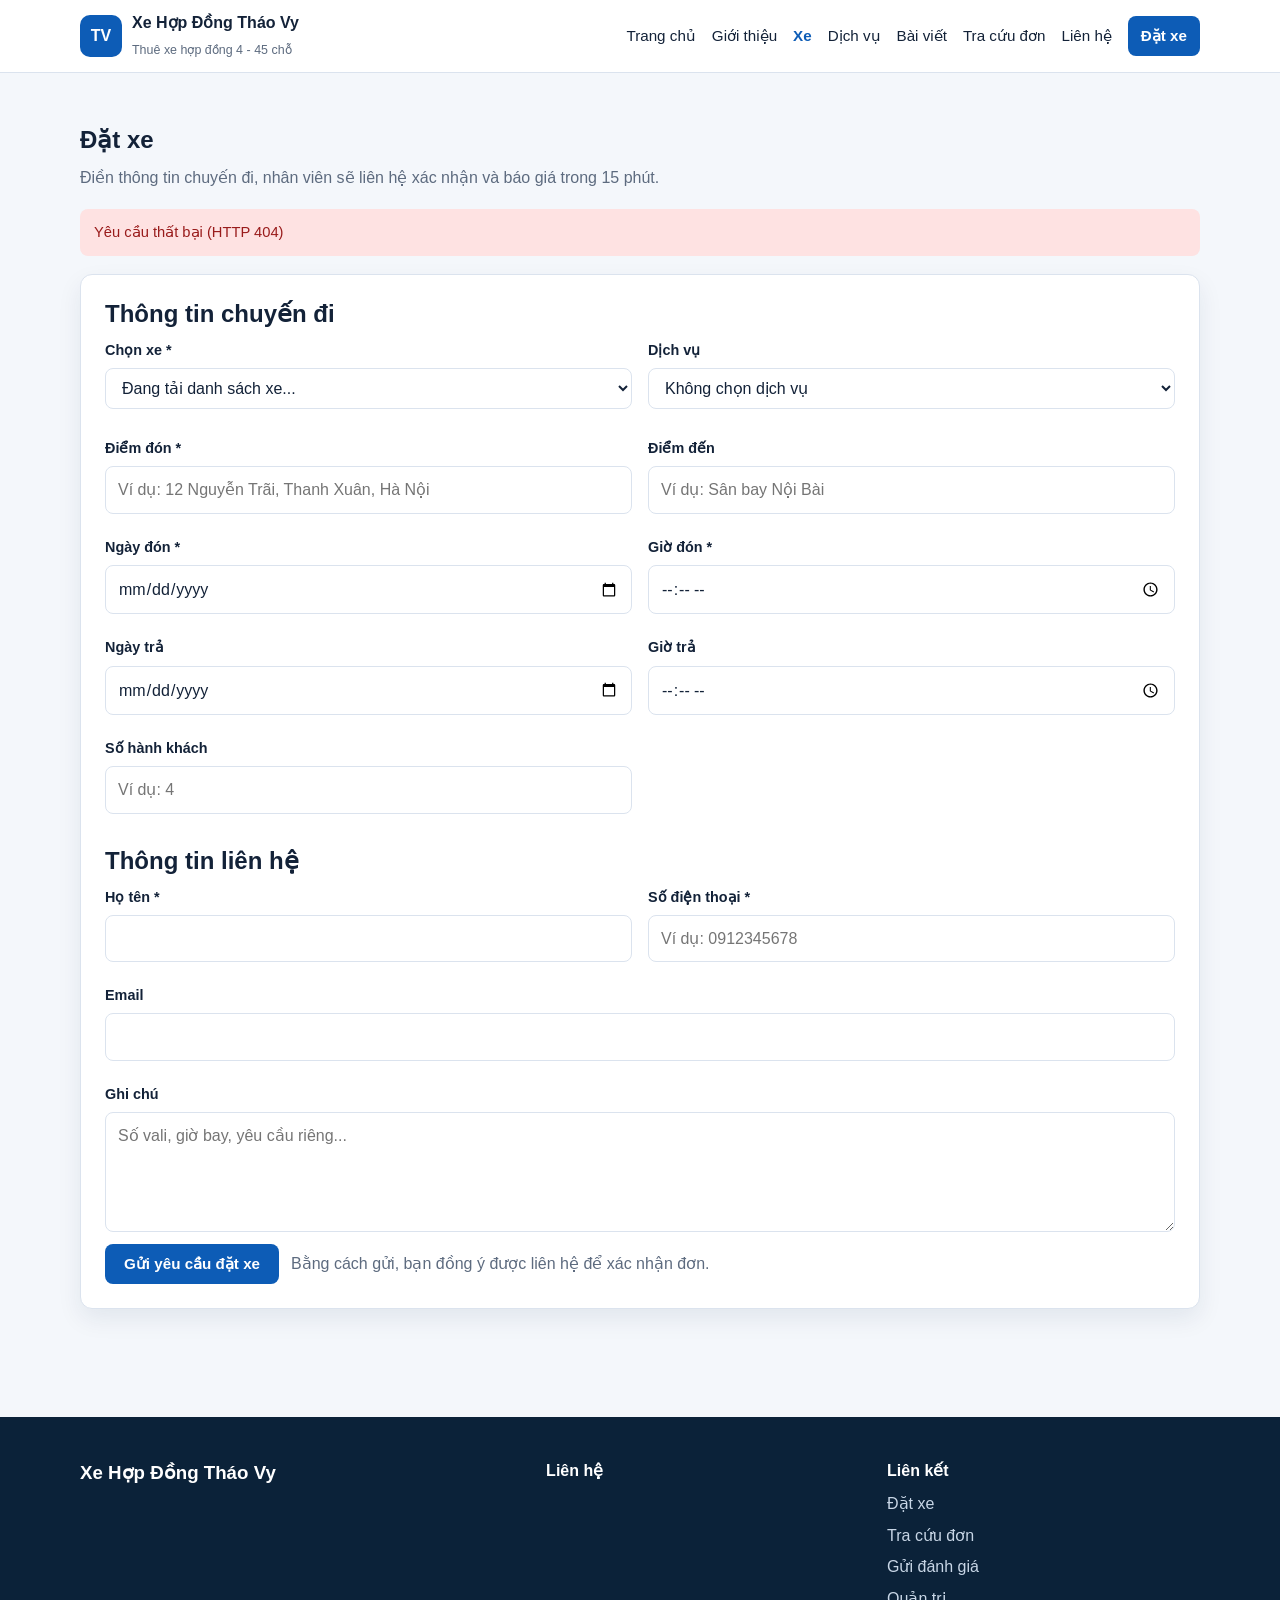
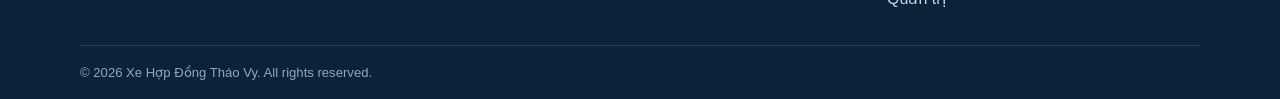
==== frontend/pages/booking/index.html @ 65bd3d8a "cập nhật các hàm backend" ====
<!doctype html>
<html lang="vi">
<head>
    <meta charset="utf-8">
    <meta name="viewport" content="width=device-width, initial-scale=1">
    <title>Đặt xe — Xe Hợp Đồng Tháo Vy</title>
    <link rel="stylesheet" href="../../assets/css/app.css">
</head>
<body>
<div id="site-header"></div>

<main class="site-main">
    <section class="section">
        <div class="container">
            <h1>Đặt xe</h1>
            <p class="muted">Điền thông tin chuyến đi, nhân viên sẽ liên hệ xác nhận và báo giá trong 15 phút.</p>
            <div id="page-alert" class="alert-slot"></div>

            <form class="form-card" id="booking-form" style="margin-top:18px" novalidate>
                <h2>Thông tin chuyến đi</h2>
                <div class="form-grid">
                    <label class="field">
                        <span>Chọn xe *</span>
                        <select name="vehicle_id" id="vehicle-select" required>
                            <option value="">Đang tải danh sách xe...</option>
                        </select>
                        <small class="field-hint" id="vehicle-hint"></small>
                        <small class="field-error" data-error="vehicle_id"></small>
                    </label>
                    <label class="field">
                        <span>Dịch vụ</span>
                        <select name="service_id" id="service-select">
                            <option value="">Không chọn dịch vụ</option>
                        </select>
                        <small class="field-error" data-error="service_id"></small>
                    </label>
                    <label class="field">
                        <span>Điểm đón *</span>
                        <input type="text" name="pickup_location" maxlength="255" placeholder="Ví dụ: 12 Nguyễn Trãi, Thanh Xuân, Hà Nội" required>
                        <small class="field-error" data-error="pickup_location"></small>
                    </label>
                    <label class="field">
                        <span>Điểm đến</span>
                        <input type="text" name="dropoff_location" maxlength="255" placeholder="Ví dụ: Sân bay Nội Bài">
                        <small class="field-error" data-error="dropoff_location"></small>
                    </label>
                    <label class="field">
                        <span>Ngày đón *</span>
                        <input type="date" name="pickup_date" id="pickup-date" required>
                        <small class="field-error" data-error="pickup_date"></small>
                    </label>
                    <label class="field">
                        <span>Giờ đón *</span>
                        <input type="time" name="pickup_time" required>
                        <small class="field-error" data-error="pickup_time"></small>
                    </label>
                    <label class="field">
                        <span>Ngày trả</span>
                        <input type="date" name="return_date" id="return-date">
                        <small class="field-error" data-error="return_date"></small>
                    </label>
                    <label class="field">
                        <span>Giờ trả</span>
                        <input type="time" name="return_time">
                        <small class="field-error" data-error="return_time"></small>
                    </label>
                    <label class="field">
                        <span>Số hành khách</span>
                        <input type="number" name="number_of_passengers" id="passengers" min="1" step="1" placeholder="Ví dụ: 4">
                        <small class="field-error" data-error="number_of_passengers"></small>
                    </label>
                </div>

                <h2 style="margin-top:26px">Thông tin liên hệ</h2>
                <div class="form-grid">
                    <label class="field">
                        <span>Họ tên *</span>
                        <input type="text" name="customer_name" maxlength="100" required>
                        <small class="field-error" data-error="customer_name"></small>
                    </label>
                    <label class="field">
                        <span>Số điện thoại *</span>
                        <input type="tel" name="customer_phone" maxlength="20" placeholder="Ví dụ: 0912345678" required>
                        <small class="field-error" data-error="customer_phone"></small>
                    </label>
                    <label class="field span-2">
                        <span>Email</span>
                        <input type="email" name="customer_email" maxlength="255">
                        <small class="field-error" data-error="customer_email"></small>
                    </label>
                    <label class="field span-2">
                        <span>Ghi chú</span>
                        <textarea name="notes" maxlength="2000" placeholder="Số vali, giờ bay, yêu cầu riêng..."></textarea>
                        <small class="field-error" data-error="notes"></small>
                    </label>
                </div>

                <div class="form-actions">
                    <button class="btn btn-primary" type="submit" id="submit-btn">Gửi yêu cầu đặt xe</button>
                    <span class="muted">Bằng cách gửi, bạn đồng ý được liên hệ để xác nhận đơn.</span>
                </div>
            </form>
        </div>
    </section>
</main>

<div id="site-footer"></div>
<script type="module" src="../../assets/js/pages/booking.js"></script>
</body>
</html>
---- frontend/assets/css/app.css ----
:root {
  --blue: #0d5cb6;
  --blue-dark: #083a75;
  --ink: #132238;
  --muted: #5d6b7f;
  --line: #dbe3ee;
  --bg: #f4f7fb;
  --white: #ffffff;
  --radius: 12px;
  --shadow: 0 10px 24px rgba(15, 42, 74, 0.08);
}

* { box-sizing: border-box; }

body {
  margin: 0;
  font-family: "Segoe UI", Roboto, "Helvetica Neue", Arial, sans-serif;
  color: var(--ink);
  background: var(--bg);
  line-height: 1.6;
}

a { color: var(--blue); text-decoration: none; }
a:hover { text-decoration: underline; }
img { display: block; max-width: 100%; }
h1, h2, h3, h4 { line-height: 1.25; margin: 0 0 10px; }
p { margin: 0 0 10px; }

.container { width: min(1120px, 92%); margin: 0 auto; }
.muted { color: var(--muted); }
.text-center { text-align: center; }

/* Header */
.site-header {
  position: sticky;
  top: 0;
  z-index: 30;
  background: var(--white);
  border-bottom: 1px solid var(--line);
}

.header-inner {
  display: flex;
  align-items: center;
  gap: 18px;
  min-height: 72px;
}

.brand { display: flex; align-items: center; gap: 10px; color: var(--ink); }
.brand:hover { text-decoration: none; }
.brand-mark {
  width: 42px;
  height: 42px;
  border-radius: 10px;
  background: var(--blue);
  color: #fff;
  display: grid;
  place-items: center;
  font-weight: 700;
}
.brand strong { display: block; font-size: 1rem; }
.brand small { color: var(--muted); font-size: 0.78rem; }

.site-nav { display: flex; gap: 16px; align-items: center; margin-left: auto; }
.site-nav a { color: var(--ink); font-size: 0.95rem; }
.site-nav a.active { color: var(--blue); font-weight: 600; }
.site-nav a.btn { color: #fff; }

.header-hotline { display: flex; flex-direction: column; text-align: right; }
.header-hotline small { color: var(--muted); font-size: 0.75rem; }
.header-hotline strong { color: var(--blue); }

.nav-toggle {
  display: none;
  margin-left: auto;
  border: 1px solid var(--line);
  background: var(--white);
  border-radius: 8px;
  width: 40px;
  height: 40px;
  font-size: 1.1rem;
  cursor: pointer;
}

/* Buttons */
.btn {
  display: inline-flex;
  align-items: center;
  justify-content: center;
  gap: 6px;
  border: 1px solid transparent;
  border-radius: 8px;
  padding: 10px 18px;
  font-size: 0.95rem;
  font-weight: 600;
  cursor: pointer;
  transition: background 0.15s, color 0.15s;
}
.btn:hover { text-decoration: none; }
.btn-primary { background: var(--blue); color: #fff; }
.btn-primary:hover { background: var(--blue-dark); }
.btn-outline { background: transparent; border-color: var(--blue); color: var(--blue); }
.btn-outline:hover { background: #e8f1fb; }
.btn-light { background: #fff; color: var(--blue-dark); }
.btn-sm { padding: 7px 12px; font-size: 0.85rem; }
.btn-block { width: 100%; }
.btn[disabled] { opacity: 0.6; cursor: not-allowed; }

/* Hero */
.hero {
  background: linear-gradient(135deg, #0b2f5e, #0d5cb6 60%, #1173d4);
  color: #fff;
  padding: 64px 0;
}
.hero h1 { font-size: clamp(1.8rem, 3.6vw, 2.6rem); max-width: 720px; }
.hero p { color: #dbe9fb; max-width: 640px; }
.eyebrow {
  display: inline-block;
  margin-bottom: 12px;
  color: #f5c86b;
  letter-spacing: 0.14em;
  font-size: 0.75rem;
  font-weight: 700;
}
.hero-actions { display: flex; flex-wrap: wrap; gap: 12px; margin: 22px 0; }
.hero-actions .btn-outline { border-color: #fff; color: #fff; }
.hero-actions .btn-outline:hover { background: rgba(255, 255, 255, 0.12); }
.hero-facts { display: flex; flex-wrap: wrap; gap: 18px; color: #cfe1f8; font-size: 0.9rem; }

/* Sections */
.section { padding: 52px 0; }
.section-alt { background: #eaf2fb; }
.section-head {
  display: flex;
  align-items: baseline;
  justify-content: space-between;
  gap: 16px;
  margin-bottom: 22px;
}
.section-head h2 { margin: 0; font-size: 1.5rem; }

/* Grid & cards */
.grid { display: grid; gap: 20px; }
.grid-2 { grid-template-columns: repeat(2, 1fr); }
.grid-3 { grid-template-columns: repeat(3, 1fr); }
.grid-4 { grid-template-columns: repeat(4, 1fr); }

.card {
  background: var(--white);
  border: 1px solid var(--line);
  border-radius: var(--radius);
  overflow: hidden;
  display: flex;
  flex-direction: column;
  box-shadow: var(--shadow);
}
.card-body { padding: 16px; display: flex; flex-direction: column; gap: 8px; flex: 1; }
.card-body h3 { margin: 0; font-size: 1.05rem; }
.card-top { display: flex; align-items: flex-start; justify-content: space-between; gap: 8px; }
.card-meta { color: var(--muted); font-size: 0.85rem; margin: 0; }
.card-foot { margin-top: auto; display: flex; align-items: center; justify-content: space-between; gap: 10px; }
.price { color: #c2410c; font-weight: 700; }

.media {
  aspect-ratio: 16 / 10;
  background: #dfe9f5;
  display: grid;
  place-items: center;
  overflow: hidden;
}
.media img { width: 100%; height: 100%; object-fit: cover; }
.media--empty { color: #8aa3bf; font-weight: 700; letter-spacing: 0.08em; }

.type-card { text-align: center; }
.type-card .card-body { align-items: center; }
.type-card .type-seats { font-size: 1.4rem; font-weight: 700; color: var(--blue); }

/* Badges */
.badge {
  display: inline-block;
  border-radius: 999px;
  padding: 3px 10px;
  font-size: 0.75rem;
  font-weight: 600;
  white-space: nowrap;
}
.badge--warning { background: #fef3c7; color: #92400e; }
.badge--info { background: #dbeafe; color: #1e40af; }
.badge--success { background: #d1fae5; color: #065f46; }
.badge--danger { background: #fee2e2; color: #991b1b; }
.badge--neutral { background: #e5e7eb; color: #374151; }

/* Alerts */
.alert-slot { margin-top: 18px; }
.alert { border-radius: 8px; padding: 12px 14px; font-size: 0.92rem; }
.alert--error { background: #fee2e2; color: #991b1b; }
.alert--success { background: #d1fae5; color: #065f46; }
.alert--info { background: #dbeafe; color: #1e40af; }

/* Forms */
.form-card {
  background: var(--white);
  border: 1px solid var(--line);
  border-radius: var(--radius);
  padding: 24px;
  box-shadow: var(--shadow);
}
.form-grid { display: grid; grid-template-columns: repeat(2, 1fr); gap: 16px; }
.field { display: flex; flex-direction: column; gap: 6px; }
.field > span { font-weight: 600; font-size: 0.9rem; }
.field input, .field select, .field textarea {
  width: 100%;
  border: 1px solid var(--line);
  border-radius: 8px;
  padding: 10px 12px;
  font: inherit;
  background: #fff;
  color: var(--ink);
}
.field textarea { min-height: 120px; resize: vertical; }
.field input:focus, .field select:focus, .field textarea:focus {
  outline: 2px solid #b9d4f4;
  border-color: var(--blue);
}
.field-hint { color: var(--muted); font-size: 0.8rem; }
.field-error { color: #b91c1c; font-size: 0.82rem; }
.span-2 { grid-column: span 2; }
.form-actions { display: flex; gap: 12px; align-items: center; margin-top: 6px; }

.rating-input { display: flex; gap: 8px; flex-wrap: wrap; }
.rating-input label {
  display: inline-flex;
  align-items: center;
  gap: 6px;
  border: 1px solid var(--line);
  border-radius: 8px;
  padding: 8px 12px;
  cursor: pointer;
  background: #fff;
}

/* Detail */
.detail-grid { display: grid; grid-template-columns: 2fr 1fr; gap: 24px; align-items: start; }
.info-card {
  background: var(--white);
  border: 1px solid var(--line);
  border-radius: var(--radius);
  padding: 20px;
  box-shadow: var(--shadow);
}
.info-list { display: grid; grid-template-columns: repeat(2, 1fr); gap: 12px 20px; margin: 0; }
.info-list dt { color: var(--muted); font-size: 0.82rem; }
.info-list dd { margin: 2px 0 0; font-weight: 600; }
.detail-actions { display: flex; flex-wrap: wrap; gap: 10px; margin-top: 16px; }

/* Reviews */
.review { border-top: 1px solid var(--line); padding: 14px 0; }
.review:first-of-type { border-top: 0; }
.review-head { display: flex; justify-content: space-between; gap: 12px; margin-bottom: 4px; }
.stars { color: #f59e0b; letter-spacing: 0.08em; }

/* Pagination */
.pagination { display: flex; gap: 8px; justify-content: center; margin-top: 26px; flex-wrap: wrap; }
.pagination a, .pagination span {
  min-width: 38px;
  text-align: center;
  padding: 7px 12px;
  border: 1px solid var(--line);
  border-radius: 8px;
  background: #fff;
  color: var(--ink);
}
.pagination .current { background: var(--blue); border-color: var(--blue); color: #fff; font-weight: 600; }

/* CTA */
.cta-band { background: linear-gradient(135deg, #0b2f5e, #0d5cb6); color: #fff; padding: 44px 0; }
.cta-inner { display: flex; align-items: center; justify-content: space-between; gap: 20px; flex-wrap: wrap; }
.cta-inner h2 { margin: 0 0 4px; }
.cta-inner p { margin: 0; color: #dbe9fb; }

/* Prose */
.prose { background: #fff; border: 1px solid var(--line); border-radius: var(--radius); padding: 24px; }
.prose img { margin: 16px 0; border-radius: 8px; }

/* Empty state */
.empty {
  padding: 28px;
  text-align: center;
  color: var(--muted);
  border: 1px dashed var(--line);
  border-radius: var(--radius);
  background: #fff;
}

/* Footer */
.site-footer { background: #0b2239; color: #c8d6e6; margin-top: 56px; }
.footer-grid { display: grid; grid-template-columns: 1.4fr 1fr 1fr; gap: 28px; padding: 44px 0 28px; }
.site-footer h3, .site-footer h4 { color: #fff; }
.site-footer a { color: #c8d6e6; display: block; margin-bottom: 6px; }
.site-footer a:hover { color: #fff; }
.footer-bottom {
  border-top: 1px solid rgba(255, 255, 255, 0.12);
  padding: 16px 0;
  font-size: 0.82rem;
  color: #93a7bd;
}

/* Responsive */
@media (max-width: 1024px) {
  .grid-4 { grid-template-columns: repeat(2, 1fr); }
  .grid-3 { grid-template-columns: repeat(2, 1fr); }
  .detail-grid { grid-template-columns: 1fr; }
}

@media (max-width: 860px) {
  .nav-toggle { display: inline-flex; align-items: center; justify-content: center; }
  .site-nav {
    display: none;
    position: absolute;
    top: 72px;
    left: 0;
    right: 0;
    background: #fff;
    border-bottom: 1px solid var(--line);
    padding: 14px 4%;
    flex-direction: column;
    align-items: flex-start;
    gap: 12px;
  }
  .site-nav.open { display: flex; }
  .header-hotline { display: none; }
  .footer-grid { grid-template-columns: 1fr; }
}

@media (max-width: 640px) {
  .grid-2, .grid-3, .grid-4, .form-grid, .info-list { grid-template-columns: 1fr; }
  .span-2 { grid-column: span 1; }
  .hero { padding: 44px 0; }
  .section { padding: 36px 0; }
  .form-card { padding: 18px; }
}
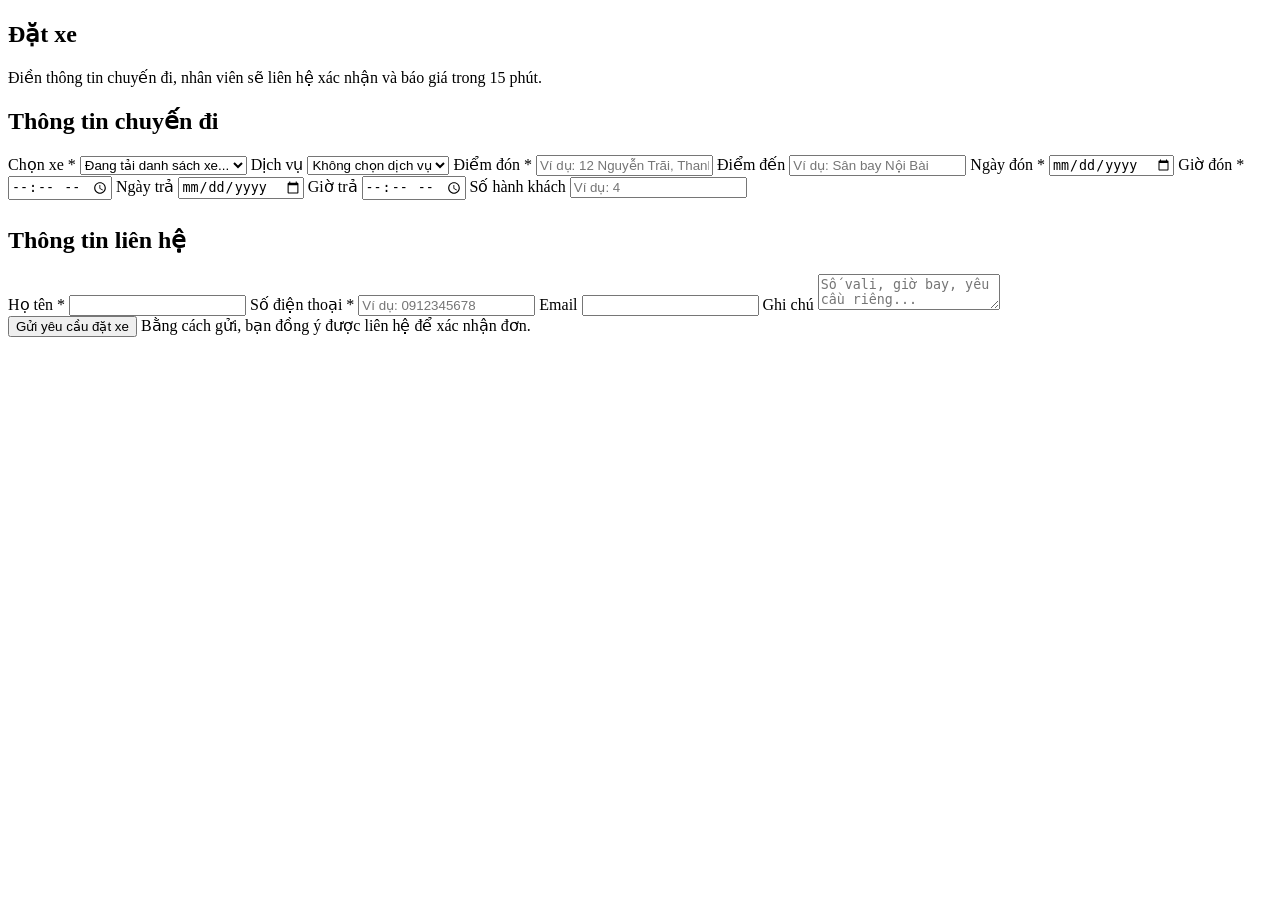
==== commit 1cc49e99: "CẬP NHẬT ĐỒNG BỘ DỮ LIỆU" ====
--- a/frontend/pages/booking/index.html
+++ b/frontend/pages/booking/index.html
@@ -3,8 +3,8 @@
 <head>
     <meta charset="utf-8">
     <meta name="viewport" content="width=device-width, initial-scale=1">
-    <title>Đặt xe — Xe Hợp Đồng Tháo Vy</title>
-    <link rel="stylesheet" href="../../assets/css/app.css">
+    <title>Đặt xe</title>
+    <link rel="stylesheet" href="../assets/css/app.css">
 </head>
 <body>
 <div id="site-header"></div>
@@ -105,6 +105,6 @@
 </main>
 
 <div id="site-footer"></div>
-<script type="module" src="../../assets/js/pages/booking.js"></script>
+<script type="module" src="../assets/js/pages/booking.js"></script>
 </body>
 </html>
